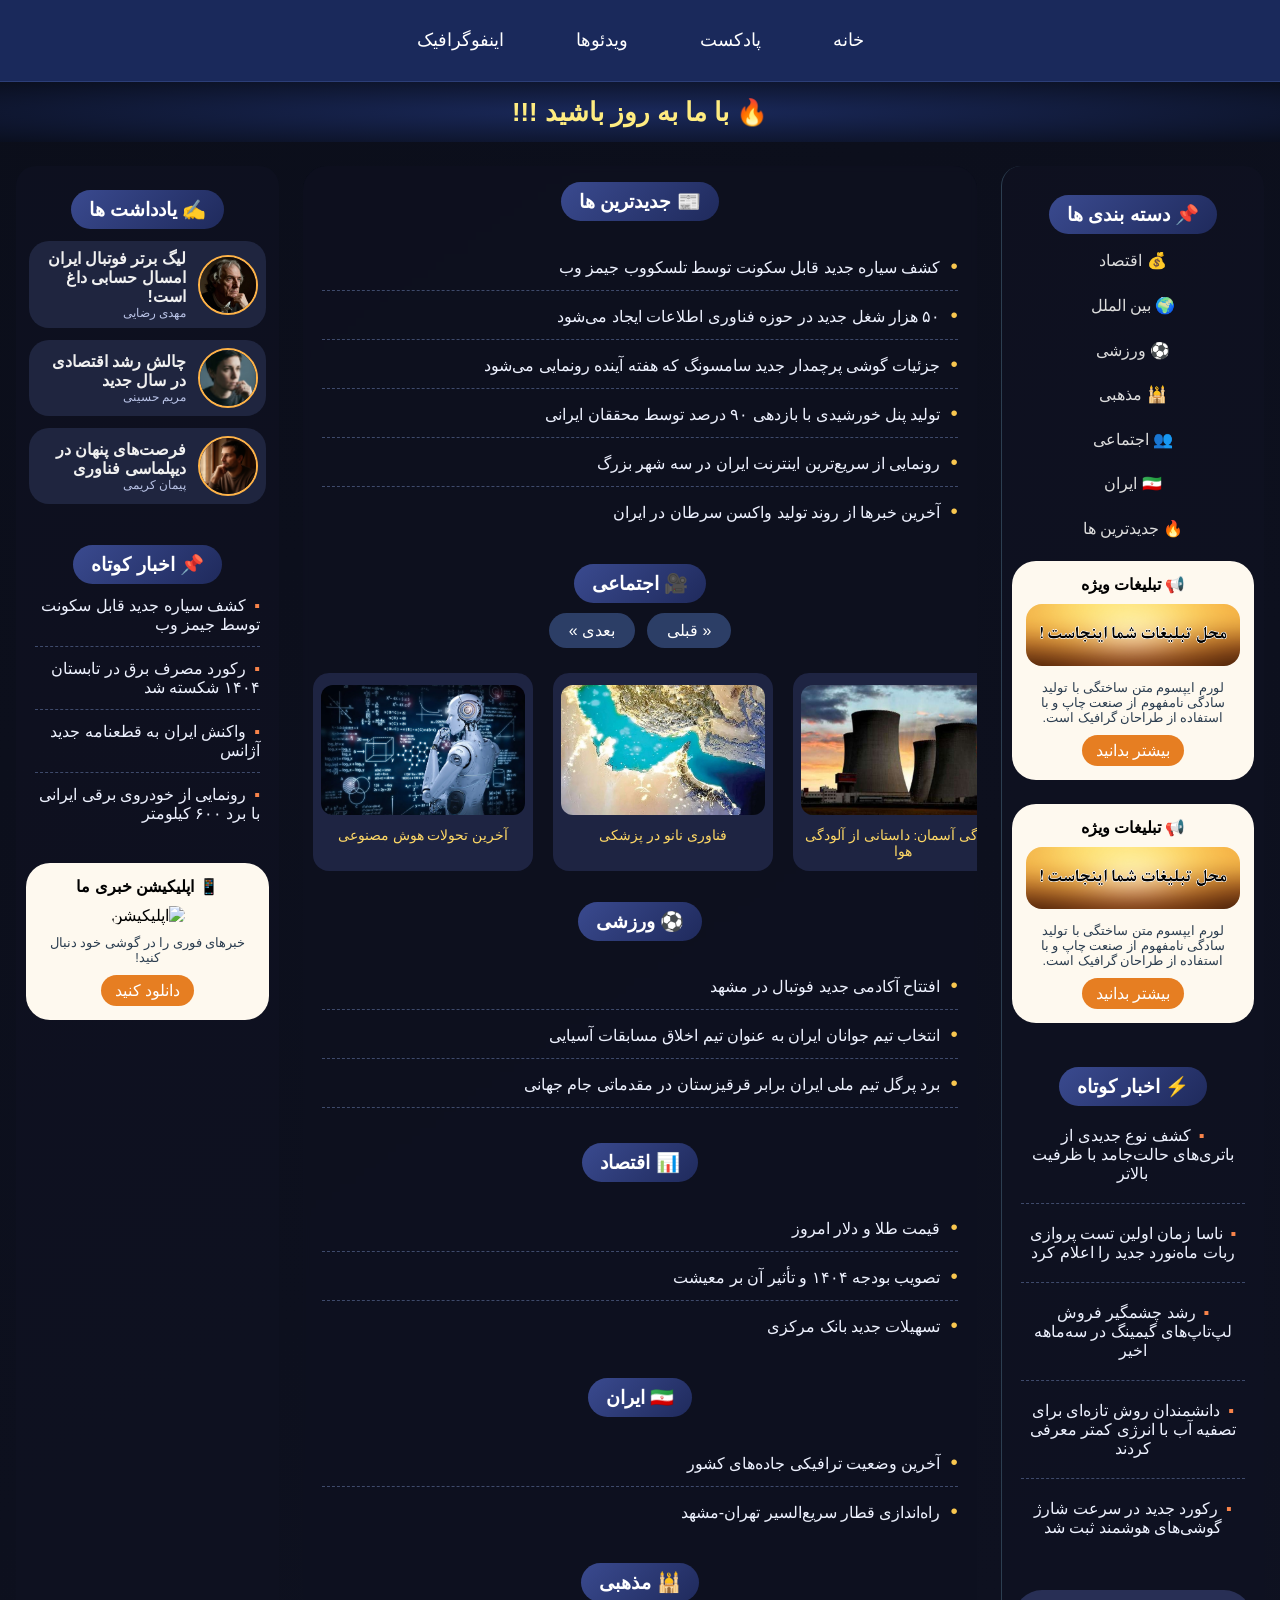
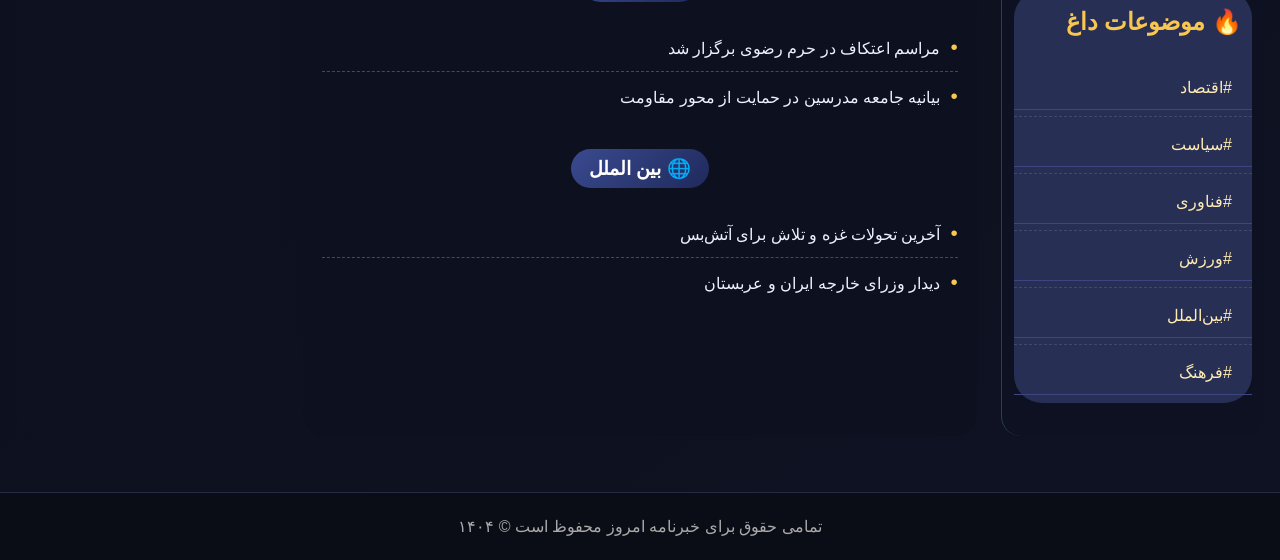
==== index.html @ b16446d0 "Add files via upload" ====
<!DOCTYPE html>
<html lang="fa" dir="rtl">
<head>
    <meta charset="UTF-8">
    <meta name="viewport" content="width=device-width, initial-scale=1.0">
    <title>خبرنامه امروز | جامع‌ترین سامانه خبری</title>
    <link rel="stylesheet" href="index.css">
    <script src="jquery-3.3.1.min.js"></script>
</head>
<body>
    <header>
        <nav>
            <ul>
                <button class="close">✖ بستن</button>
                <li><a href="#">خانه</a></li>
                <li><a href="#">پادکست</a></li>
                <li><a href="#">ویدئوها</a></li>
                <li><a href="#">اینفوگرافیک</a></li>
            </ul>
            <div class="nav-title">
                <h1>🔥 با ما به روز باشید !!!</h1>
            </div>
        </nav>
        <button class="ham">☰ منو</button>
    </header>

    <section>
        <!-- راست: دسته بندی و تبلیغات -->
        <div class="right">
            <div class="titr"><h1>📌 دسته بندی ها</h1></div>
            <li><a href="#economics">💰 اقتصاد</a></li>
            <li><a href="#national">🌍 بین الملل</a></li>
            <li><a href="#sport">⚽ ورزشی</a></li>
            <li><a href="#religion">🕌 مذهبی</a></li>
            <li><a href="#ejtemaie">👥 اجتماعی</a></li>
            <li><a href="#iran">🇮🇷 ایران</a></li>
            <li><a href="#news">🔥 جدیدترین ها</a></li>

            <div class="ads">
                <div class="ad-container">
                    <h4>📢 تبلیغات ویژه</h4>
                    <img src="img/ads.jpg" alt="ads">
                    <p class="ad-text">لورم ایپسوم متن ساختگی با تولید سادگی نامفهوم از صنعت چاپ و با استفاده از طراحان گرافیک است.</p>
                    <a href="#" class="ad-link">بیشتر بدانید</a>
                </div>
                <div class="ad-container">
                    <h4>📢 تبلیغات ویژه</h4>
                    <img src="img/ads.jpg" alt="ads">
                    <p class="ad-text">لورم ایپسوم متن ساختگی با تولید سادگی نامفهوم از صنعت چاپ و با استفاده از طراحان گرافیک است.</p>
                    <a href="#" class="ad-link">بیشتر بدانید</a>
                </div>
            </div>

            <div class="shorts">
                <div class="titr"><h1>⚡ اخبار کوتاه</h1></div>
                <li><a href="#">کشف نوع جدیدی از باتری‌های حالت‌جامد با ظرفیت بالاتر</a></li><hr>
                <li><a href="#">ناسا زمان اولین تست پروازی ربات ماه‌نورد جدید را اعلام کرد</a></li><hr>
                <li><a href="#">رشد چشمگیر فروش لپ‌تاپ‌های گیمینگ در سه‌ماهه اخیر</a></li><hr>
                <li><a href="#">دانشمندان روش تازه‌ای برای تصفیه آب با انرژی کمتر معرفی کردند</a></li><hr>
                <li><a href="#">رکورد جدید در سرعت شارژ گوشی‌های هوشمند ثبت شد</a></li>
            </div>

            <div class="hot-news">
                <h2 style="margin-bottom: 20px; padding: 10px;">🔥 موضوعات داغ</h2>
                <a href="#">#اقتصاد</a><hr>
                <a href="#">#سیاست</a><hr>
                <a href="#">#فناوری</a><hr>
                <a href="#">#ورزش</a><hr>
                <a href="#">#بین‌الملل</a><hr>
                <a href="#">#فرهنگ</a>
            </div>
        </div>

        <!-- مرکز: جدیدترین اخبار و اسلایدر -->
        <div class="center">
            <div class="titr"><h1 id="news">📰 جدیدترین ها</h1></div>
            <div class="news">
                <li><a href="#">کشف سیاره جدید قابل سکونت توسط تلسکووب جیمز وب</a></li><hr>
                <li><a href="#">۵۰ هزار شغل جدید در حوزه فناوری اطلاعات ایجاد می‌شود</a></li><hr>
                <li><a href="index2.html">جزئیات گوشی پرچمدار جدید سامسونگ که هفته آینده رونمایی می‌شود</a></li><hr>
                <li><a href="#">تولید پنل خورشیدی با بازدهی ۹۰ درصد توسط محققان ایرانی</a></li><hr>
                <li><a href="#">رونمایی از سریع‌ترین اینترنت ایران در سه شهر بزرگ</a></li><hr>
                <li><a href="#">آخرین خبرها از روند تولید واکسن سرطان در ایران</a></li>
            </div>

            <div class="titr"><h1 id="ejtemaie">🎥 اجتماعی</h1></div>
            <div class="video-slider-btn">
                <button class="prev" type="button">« قبلی</button>
                <button class="next" type="button">بعدی »</button>
            </div>
            <!-- مهم: این div همون .video-slider هست که jQuery روش animate می‌کنه -->
            <div class="video-slider">
                <div class="videos">
                    <div class="video-item"><img src="img/1.webp" alt=""><a href="#">کودکان فراموش شده: پنهان از نگاه دنیا</a></div>
                    <div class="video-item"><img src="img/2.webp" alt=""><a href="#">نگاهی از درون دود: روایت رنج</a></div>
                    <div class="video-item"><img src="img/3.jpg" alt=""><a href="#">بذر امید: دستانی که زمین را می‌پرورانند</a></div>
                    <div class="video-item"><img src="img/4.webp" alt=""><a href="#">آوازِ جنگل: ریتمِ زندگیِ وحشی</a></div>
                    <div class="video-item"><img src="img/5.jpg" alt=""><a href="#">تیره‌گی آسمان: داستانی از آلودگی هوا</a></div>
                    <div class="video-item"><img src="img/6.jpg" alt=""><a href="#">فناوری نانو در پزشکی</a></div>
                    <div class="video-item"><img src="img/AI-Cover.webp" alt=""><a href="#">آخرین تحولات هوش مصنوعی</a></div>
                </div>
            </div>

            <div class="titr"><h1 id="sport">⚽ ورزشی</h1></div>
            <div class="news">
                <li><a href="#">افتتاح آکادمی جدید فوتبال در مشهد</a></li><hr>
                <li><a href="#">انتخاب تیم جوانان ایران به عنوان تیم اخلاق مسابقات آسیایی</a></li><hr>
                <li><a href="#">برد پرگل تیم ملی ایران برابر قرقیزستان در مقدماتی جام جهانی</a></li><hr>
            </div>

            <div class="titr"><h1 id="economics">📊 اقتصاد</h1></div>
            <div class="news">
                <li><a href="#">قیمت طلا و دلار امروز</a></li><hr>
                <li><a href="#">تصویب بودجه ۱۴۰۴ و تأثیر آن بر معیشت</a></li><hr>
                <li><a href="#">تسهیلات جدید بانک مرکزی</a></li>
            </div>

            <div class="titr"><h1 id="iran">🇮🇷 ایران</h1></div>
            <div class="news">
                <li><a href="#">آخرین وضعیت ترافیکی جاده‌های کشور</a></li><hr>
                <li><a href="#">راه‌اندازی قطار سریع‌السیر تهران-مشهد</a></li>
            </div>

            <div class="titr"><h1 id="religion">🕌 مذهبی</h1></div>
            <div class="news">
                <li><a href="#">مراسم اعتکاف در حرم رضوی برگزار شد</a></li><hr>
                <li><a href="#">بیانیه جامعه مدرسین در حمایت از محور مقاومت</a></li>
            </div>

            <div class="titr"><h1 id="national">🌐 بین الملل</h1></div>
            <div class="news">
                <li><a href="#">آخرین تحولات غزه و تلاش برای آتش‌بس</a></li><hr>
                <li><a href="#">دیدار وزرای خارجه ایران و عربستان</a></li>
            </div>
        </div>

        <!-- چپ: یادداشت‌ها و اخبار کوتاه -->
        <div class="left">
            <div class="titr"><h1>✍️ یادداشت ها</h1></div>
            <div class="main">
                <div class="container">
                    <img src="img/person1.webp" alt="نویسنده">
                    <div class="container-text">
                        <a href="index3.html">لیگ برتر فوتبال ایران امسال حسابی داغ است!</a>
                        <!-- <span style="color:#e67e22; font-weight: bolder;">لینک شده برای دیدن دیزاین صفحه متن کامل خبر</span> -->
                        <p>مهدی رضایی</p>
                    </div>
                </div>
            </div>
            <div class="main">
                <div class="container">
                    <img src="img/person2.jpg" alt="نویسنده">
                    <div class="container-text">
                        <a href="#">چالش رشد اقتصادی در سال جدید</a>
                        <p>مریم حسینی</p>
                    </div>
                </div>
            </div>
            <div class="main">
                <div class="container">
                    <img src="img/person3.png" alt="نویسنده">
                    <div class="container-text">
                        <a href="#">فرصت‌های پنهان در دیپلماسی فناوری</a>
                        <p>پیمان کریمی</p>
                    </div>
                </div>
            </div>

            <div class="shorts">
                <div class="titr"><h1>📌 اخبار کوتاه</h1></div>
                <li><a href="#">کشف سیاره جدید قابل سکونت توسط جیمز وب</a></li><hr>
                <li><a href="#">رکورد مصرف برق در تابستان ۱۴۰۴ شکسته شد</a></li><hr>
                <li><a href="#">واکنش ایران به قطعنامه جدید آژانس</a></li><hr>
                <li><a href="#">رونمایی از خودروی برقی ایرانی با برد ۶۰۰ کیلومتر</a></li>
            </div>

            <div class="ads">
                <div class="ad-container">
                    <h4>📱 اپلیکیشن خبری ما</h4>
                    <img src="https://picsum.photos/id/0/300/150" alt="اپلیکیشن">
                    <p class="ad-text">خبرهای فوری را در گوشی خود دنبال کنید!</p>
                    <a href="#" class="ad-link">دانلود کنید</a>
                </div>
            </div>
        </div>

        
        
    </section>

    <footer>
        <span>تمامی حقوق برای خبرنامه امروز محفوظ است © ۱۴۰۴</span>
    </footer>

    <script src="index.js"></script>
</body>
</html>
---- index.css ----
* {
    margin: 0;
    padding: 0;
    box-sizing: border-box;
}

body {
    background: linear-gradient(145deg, #0b0e1a 0%, #0f1222 100%);
    scroll-behavior: smooth;
    font-family:sans-serif;
}

@font-face {
    font-family: 'IRANround';
    src: url(font/IRAN\ Rounded.ttf);
}

/* هدر و نویگیشن */
header {
    position: sticky;
    top: 0;
    z-index: 1000;
    background-color: #0f1222;
}

nav ul {
    display: flex;
    flex-direction: row;
    gap: 40px;
    justify-content: center;
    padding: 30px;
    font-size: 1.1rem;
    align-items: center;
    border-bottom: 1px solid #2c3e77;
    background-color: #1A295B;
    list-style: none;
}

nav li a {
    text-decoration: none;
    color: white;
    transition: 0.2s ease;
    padding: 8px 16px;
    border-radius: 30px;
}

nav li a:hover {
    background-color: white;
    color: black;
}

.nav-title {
    background: radial-gradient(#1A295B, #0a0f1f);
    text-align: center;
    padding: 15px;
}

.nav-title h1 {
    color: #ffec80;
    font-size: 1.6rem;
    background: none;
    display: inline-block;
}

.ham {
    display: none;
    padding: 10px 18px;
    border-radius: 40px;
    font-size: 1.1rem;
    background-color: #1A295B;
    color: white;
    border: none;
    cursor: pointer;
    margin: 12px 15px;
}

.close {
    display: none;
    padding: 10px 18px;
    border-radius: 40px;
    font-size: 1.1rem;
    background-color: #dc3545;
    color: white;
    border: none;
    cursor: pointer;
}

/* بخش سه ستونی */
section {
    display: flex;
    flex-direction: row;
    justify-content: space-between;
    padding: 1.5rem 1rem;
    gap: 1.5rem;
}

/* راست */
.right {
    width: 22%;
    background: rgba(15, 18, 34, 0.7);
    border-left: 1px solid #2c3e50;
    border-radius: 20px;
    padding: 0.8rem 0;
}

.right li {
    list-style: none;
    text-align: center;
    margin: 0.6rem 0;
}

.right li a {
    text-decoration: none;
    color: #ddd;
    display: block;
    padding: 8px;
    border-radius: 40px;
}

.right li a:hover {
    background: #ffffff20;
    color: #ffd966;
}

/* مرکز */
.center {
    width: 54%;
    background: #0e1120cc;
    border-radius: 24px;
    backdrop-filter: blur(3px);
}

/* چپ */
.left {
    width: 22%;
    background: rgba(15, 18, 34, 0.7);
    border-radius: 20px;
    padding: 0.5rem 0;
}

/* تیترها */
.titr {
    text-align: center;
    margin: 1rem 0 0.5rem;
}

.titr h1 {
    background: linear-gradient(135deg, #3a4a8f, #1f2a5c);
    padding: 8px 18px;
    border-radius: 40px;
    font-size: 1.2rem;
    display: inline-block;
    color: white;
}

/* اخبار */
.news, .shorts {
    padding: 0.8rem 1.2rem;
}

.news li, .shorts li {
    list-style: none;
    margin: 12px 0;
}

.news li a, .shorts li a {
    color: #eef2ff;
    text-decoration: none;
    display: block;
}

.news li a::before {
    content: "•";
    color: #f9c74f;
    font-size: 1.3rem;
    margin-left: 10px;
}

.shorts li a::before {
    content: "▪";
    color: #f9844a;
    margin-left: 8px;
}

.news li a:hover, .shorts li a:hover {
    color: #ffbc6e;
    padding-right: 5px;
}

hr {
    border: 0;
    border-top: 1px dashed #3e4a6b;
    margin: 6px 0;
}

/* ==================== */
/* اسلایدر ویدئویی - اصلاح شده برای کار با دکمه‌ها */
/* ==================== */
.video-slider {
    overflow-x: auto;
    overflow-y: hidden;
    white-space: nowrap;
    scroll-behavior: smooth;
    padding: 15px 10px;
    margin: 10px 0;
    direction: ltr;
    cursor: grab;
    scrollbar-width: thin;
}

.video-slider::-webkit-scrollbar {
    height: 6px;
}

.video-slider::-webkit-scrollbar-track {
    background: #1e2442;
    border-radius: 10px;
}

.video-slider::-webkit-scrollbar-thumb {
    background: #ffb347;
    border-radius: 10px;
}

.videos {
    display: inline-flex;
    gap: 20px;
    direction: rtl;
}

.video-item {
    display: inline-block;
    width: 220px;
    text-align: center;
    background: #1e2442;
    border-radius: 16px;
    padding: 12px 8px;
    transition: 0.2s;
    white-space: normal;
}

.video-item img {
    width: 100%;
    height: 130px;
    object-fit: cover;
    border-radius: 12px;
}

.video-item a {
    color: #ffd966;
    text-decoration: none;
    font-size: 0.85rem;
    display: block;
    margin-top: 8px;
}

.video-item:hover {
    transform: scale(1.02);
    background: #2a3155;
}

.video-slider-btn {
    display: flex;
    gap: 12px;
    justify-content: center;
    margin: 10px 0;
}

.prev, .next {
    background: #2c3e66;
    border: none;
    padding: 8px 20px;
    font-size: 1rem;
    border-radius: 40px;
    color: white;
    cursor: pointer;
    transition: 0.2s;
}

.prev:hover, .next:hover {
    background: #e67e22;
    transform: scale(1.05);
}

/* یادداشت‌ها */
.main {
    display: flex;
    justify-content: center;
    margin: 12px 0;
}

.container {
    background: #1f253f;
    width: 90%;
    display: flex;
    align-items: center;
    border-radius: 20px;
    padding: 8px;
    gap: 12px;
}

.container img {
    width: 60px;
    height: 60px;
    border-radius: 50%;
    object-fit: cover;
    border: 2px solid #ffb347;
}

.container-text a {
    color: #f0f0f0;
    text-decoration: none;
    font-weight: bold;
}

.container-text p {
    color: #b9c3e6;
    font-size: 0.75rem;
}

/* هات نیوز */
.hot-news {
    background: #282f55;
    border-radius: 28px;
    margin: 20px 12px;
    padding: 8px 0;
}

.hot-news a {
    display: block;
    color: #ffecb3;
    text-decoration: none;
    padding: 12px 20px;
    border-bottom: 1px solid #3d4680;
}

.hot-news h2{
    color: #f9c74f;
}

/* تبلیغات */
.ads {
    margin: 15px 10px;
    display: flex;
    flex-direction: column;
    gap: 24px;
}

.ad-container {
    background: #fef9ef;
    border-radius: 24px;
    padding: 14px;
    text-align: center;
}

.ad-container img {
    width: 100%;
    max-height: 140px;
    object-fit: cover;
    border-radius: 16px;
}

.ad-text {
    font-size: 0.8rem;
    color: #2c3e50;
    margin: 10px 0;
}

.ad-link {
    background: #e67e22;
    color: white;
    padding: 6px 14px;
    border-radius: 40px;
    text-decoration: none;
    display: inline-block;
}

.ad-container h4{
margin-bottom: 10px;
}



/* فوتر */
footer {
    background: #0a0c16;
    text-align: center;
    padding: 1.5rem;
    color: #aaa;
    border-top: 1px solid #252b44;
    margin-top: 2rem;
}



/* ریسپانسیو */
@media (max-width: 880px) {
    section {
        flex-direction: column;
        align-items: center;
    }
    .right, .center, .left {
        width: 98%;
        margin-bottom: 20px;
    }

    nav ul {
        display: none;
        flex-direction: column;
        position: absolute;
        top: 80px;
        right: 0;
        width: 260px;
        background: #10162e6e;
        backdrop-filter: blur(10px);
        border-radius: 20px;
        padding: 20px;
        z-index: 1200;
        gap: 1rem;
    }
    nav ul li{
        margin-bottom: 20px;
        margin-top: 20px;
    }
    .ham {
        display: inline-block;
    }
    .close {
        display: block;
        width: fit-content;
    }
    .video-item {
        width: 180px;
    }
}
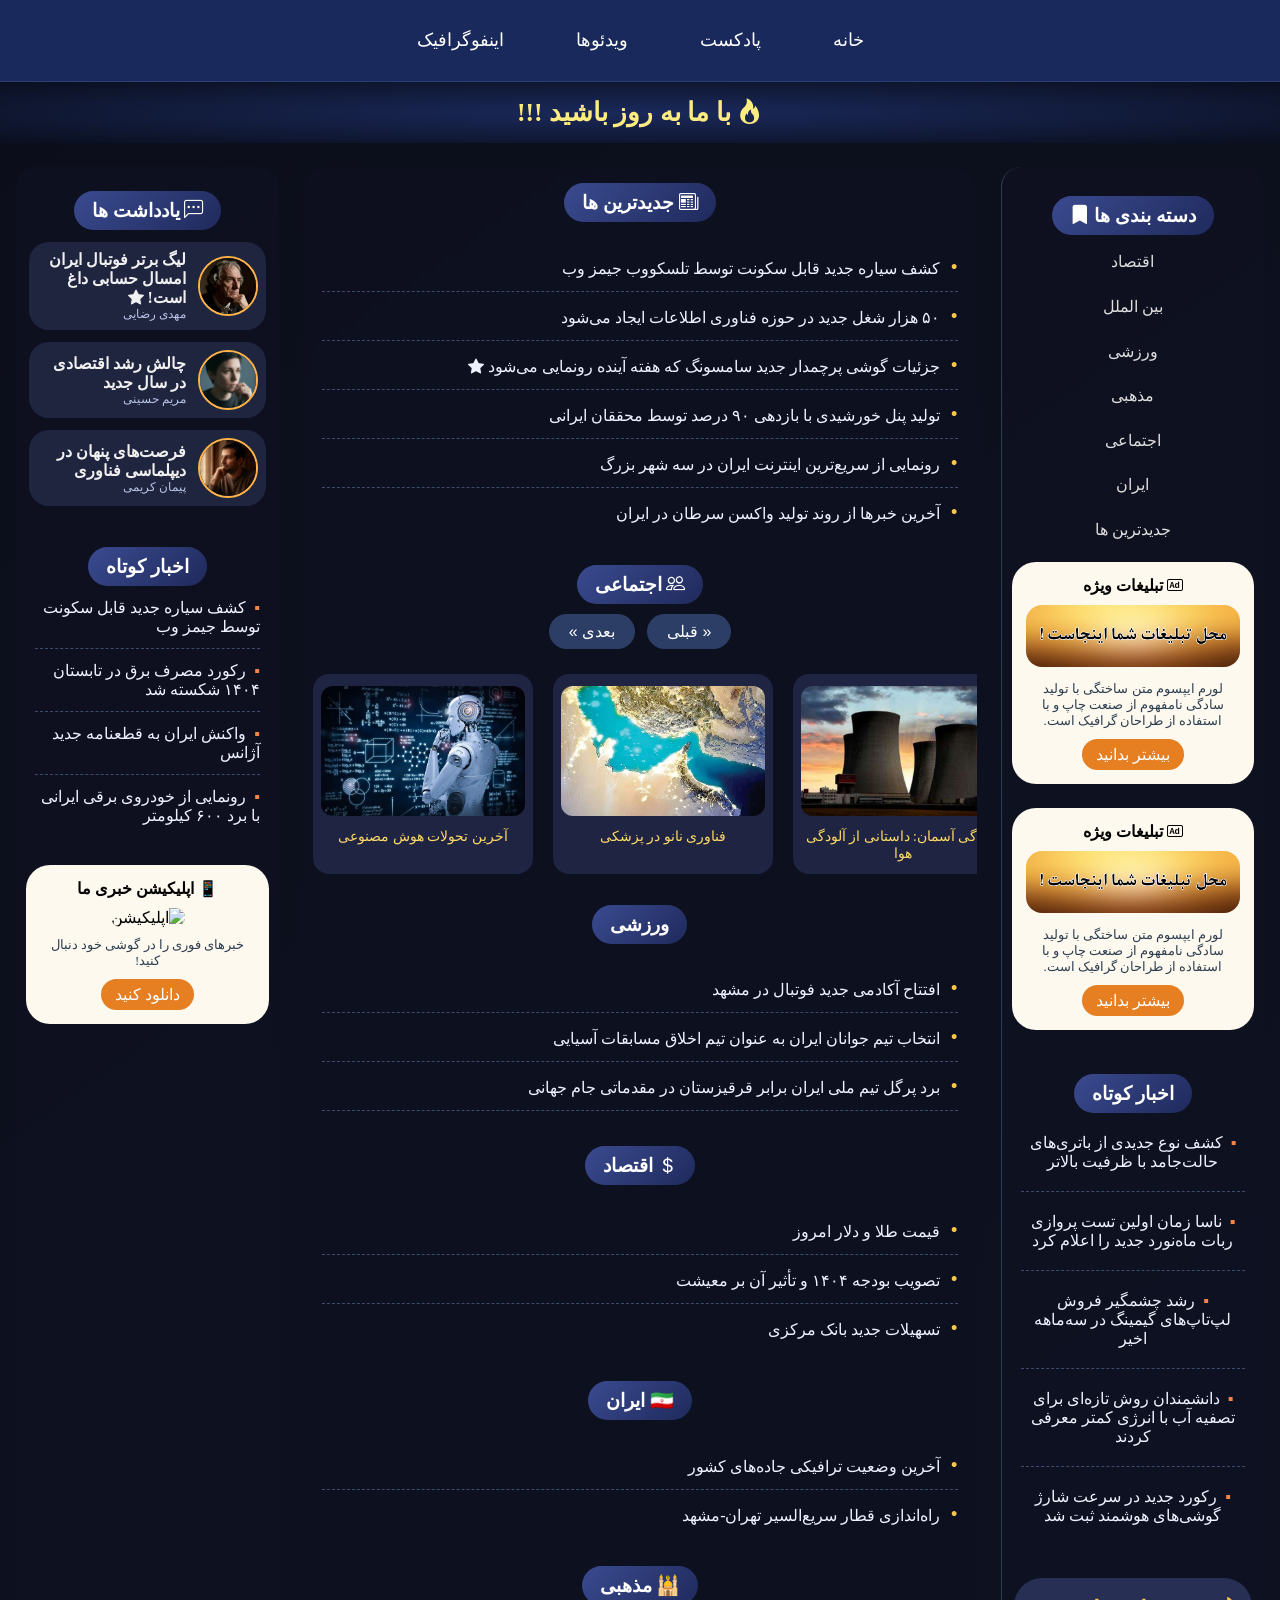
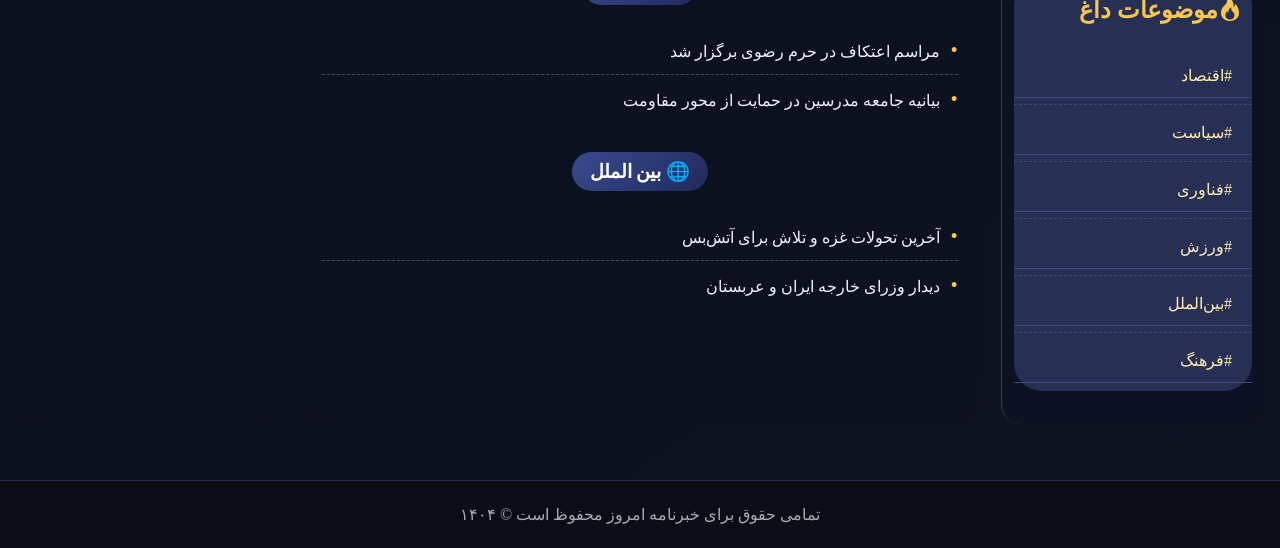
==== commit 2093e5d0: "Update index.html" ====
--- a/index.html
+++ b/index.html
@@ -6,6 +6,7 @@
     <title>خبرنامه امروز | جامع‌ترین سامانه خبری</title>
     <link rel="stylesheet" href="index.css">
     <script src="jquery-3.3.1.min.js"></script>
+      <link rel="stylesheet" href="https://cdn.jsdelivr.net/npm/bootstrap-icons@1.13.1/font/bootstrap-icons.min.css" />
 </head>
 <body>
     <header>
@@ -18,7 +19,7 @@
                 <li><a href="#">اینفوگرافیک</a></li>
             </ul>
             <div class="nav-title">
-                <h1>🔥 با ما به روز باشید !!!</h1>
+                <h1><i class="bi bi-fire"></i> با ما به روز باشید !!!</h1>
             </div>
         </nav>
         <button class="ham">☰ منو</button>
@@ -27,24 +28,24 @@
     <section>
         <!-- راست: دسته بندی و تبلیغات -->
         <div class="right">
-            <div class="titr"><h1>📌 دسته بندی ها</h1></div>
-            <li><a href="#economics">💰 اقتصاد</a></li>
-            <li><a href="#national">🌍 بین الملل</a></li>
-            <li><a href="#sport">⚽ ورزشی</a></li>
-            <li><a href="#religion">🕌 مذهبی</a></li>
-            <li><a href="#ejtemaie">👥 اجتماعی</a></li>
-            <li><a href="#iran">🇮🇷 ایران</a></li>
-            <li><a href="#news">🔥 جدیدترین ها</a></li>
+            <div class="titr"><h1 id="news">دسته بندی ها <i class="bi bi-bookmark-fill"></i></h1></div>
+            <li><a href="#economics">اقتصاد</a></li>
+            <li><a href="#national">بین الملل</a></li>
+            <li><a href="#sport">ورزشی</a></li>
+            <li><a href="#religion">مذهبی</a></li>
+            <li><a href="#ejtemaie">اجتماعی</a></li>
+            <li><a href="#iran">ایران</a></li>
+            <li><a href="#news">جدیدترین ها</a></li>
 
             <div class="ads">
                 <div class="ad-container">
-                    <h4>📢 تبلیغات ویژه</h4>
+                    <h4><i class="bi bi-badge-ad"></i> تبلیغات ویژه</h4>
                     <img src="img/ads.jpg" alt="ads">
                     <p class="ad-text">لورم ایپسوم متن ساختگی با تولید سادگی نامفهوم از صنعت چاپ و با استفاده از طراحان گرافیک است.</p>
                     <a href="#" class="ad-link">بیشتر بدانید</a>
                 </div>
                 <div class="ad-container">
-                    <h4>📢 تبلیغات ویژه</h4>
+                    <h4><i class="bi bi-badge-ad"></i> تبلیغات ویژه</h4>
                     <img src="img/ads.jpg" alt="ads">
                     <p class="ad-text">لورم ایپسوم متن ساختگی با تولید سادگی نامفهوم از صنعت چاپ و با استفاده از طراحان گرافیک است.</p>
                     <a href="#" class="ad-link">بیشتر بدانید</a>
@@ -52,7 +53,7 @@
             </div>
 
             <div class="shorts">
-                <div class="titr"><h1>⚡ اخبار کوتاه</h1></div>
+                <div class="titr"><h1>اخبار کوتاه</h1></div>
                 <li><a href="#">کشف نوع جدیدی از باتری‌های حالت‌جامد با ظرفیت بالاتر</a></li><hr>
                 <li><a href="#">ناسا زمان اولین تست پروازی ربات ماه‌نورد جدید را اعلام کرد</a></li><hr>
                 <li><a href="#">رشد چشمگیر فروش لپ‌تاپ‌های گیمینگ در سه‌ماهه اخیر</a></li><hr>
@@ -61,7 +62,7 @@
             </div>
 
             <div class="hot-news">
-                <h2 style="margin-bottom: 20px; padding: 10px;">🔥 موضوعات داغ</h2>
+                <h2 style="margin-bottom: 20px; padding: 10px;"><i class="bi bi-fire"></i>موضوعات داغ</h2>
                 <a href="#">#اقتصاد</a><hr>
                 <a href="#">#سیاست</a><hr>
                 <a href="#">#فناوری</a><hr>
@@ -73,17 +74,17 @@
 
         <!-- مرکز: جدیدترین اخبار و اسلایدر -->
         <div class="center">
-            <div class="titr"><h1 id="news">📰 جدیدترین ها</h1></div>
+            <div class="titr"><h1 id="news"><i class="bi bi-newspaper"></i> جدیدترین ها</h1></div>
             <div class="news">
                 <li><a href="#">کشف سیاره جدید قابل سکونت توسط تلسکووب جیمز وب</a></li><hr>
                 <li><a href="#">۵۰ هزار شغل جدید در حوزه فناوری اطلاعات ایجاد می‌شود</a></li><hr>
-                <li><a href="index2.html">جزئیات گوشی پرچمدار جدید سامسونگ که هفته آینده رونمایی می‌شود</a></li><hr>
+                <li><a href="index2.html">جزئیات گوشی پرچمدار جدید سامسونگ که هفته آینده رونمایی می‌شود <i class="bi bi-star-fill"></i></a></li><hr>
                 <li><a href="#">تولید پنل خورشیدی با بازدهی ۹۰ درصد توسط محققان ایرانی</a></li><hr>
                 <li><a href="#">رونمایی از سریع‌ترین اینترنت ایران در سه شهر بزرگ</a></li><hr>
                 <li><a href="#">آخرین خبرها از روند تولید واکسن سرطان در ایران</a></li>
             </div>
 
-            <div class="titr"><h1 id="ejtemaie">🎥 اجتماعی</h1></div>
+            <div class="titr"><h1 id="ejtemaie"><i class="bi bi-people"></i> اجتماعی</h1></div>
             <div class="video-slider-btn">
                 <button class="prev" type="button">« قبلی</button>
                 <button class="next" type="button">بعدی »</button>
@@ -101,14 +102,14 @@
                 </div>
             </div>
 
-            <div class="titr"><h1 id="sport">⚽ ورزشی</h1></div>
+            <div class="titr"><h1 id="sport">ورزشی</h1></div>
             <div class="news">
                 <li><a href="#">افتتاح آکادمی جدید فوتبال در مشهد</a></li><hr>
                 <li><a href="#">انتخاب تیم جوانان ایران به عنوان تیم اخلاق مسابقات آسیایی</a></li><hr>
                 <li><a href="#">برد پرگل تیم ملی ایران برابر قرقیزستان در مقدماتی جام جهانی</a></li><hr>
             </div>
 
-            <div class="titr"><h1 id="economics">📊 اقتصاد</h1></div>
+            <div class="titr"><h1 id="economics"><i class="bi bi-currency-dollar"></i> اقتصاد</h1></div>
             <div class="news">
                 <li><a href="#">قیمت طلا و دلار امروز</a></li><hr>
                 <li><a href="#">تصویب بودجه ۱۴۰۴ و تأثیر آن بر معیشت</a></li><hr>
@@ -136,12 +137,12 @@
 
         <!-- چپ: یادداشت‌ها و اخبار کوتاه -->
         <div class="left">
-            <div class="titr"><h1>✍️ یادداشت ها</h1></div>
+            <div class="titr"><h1><i class="bi bi-chat-left-dots"></i> یادداشت ها</h1></div>
             <div class="main">
                 <div class="container">
                     <img src="img/person1.webp" alt="نویسنده">
                     <div class="container-text">
-                        <a href="index3.html">لیگ برتر فوتبال ایران امسال حسابی داغ است!</a>
+                        <a href="index3.html">لیگ برتر فوتبال ایران امسال حسابی داغ است! <i class="bi bi-star-fill"></i></a>
                         <!-- <span style="color:#e67e22; font-weight: bolder;">لینک شده برای دیدن دیزاین صفحه متن کامل خبر</span> -->
                         <p>مهدی رضایی</p>
                     </div>
@@ -167,7 +168,7 @@
             </div>
 
             <div class="shorts">
-                <div class="titr"><h1>📌 اخبار کوتاه</h1></div>
+                <div class="titr"><h1>اخبار کوتاه</h1></div>
                 <li><a href="#">کشف سیاره جدید قابل سکونت توسط جیمز وب</a></li><hr>
                 <li><a href="#">رکورد مصرف برق در تابستان ۱۴۰۴ شکسته شد</a></li><hr>
                 <li><a href="#">واکنش ایران به قطعنامه جدید آژانس</a></li><hr>
@@ -193,5 +194,6 @@
     </footer>
 
     <script src="index.js"></script>
+    <script>  alert("برای دبدن باقی صفحات رو المان های ستاره دار کلیک کنید")</script>
 </body>
-</html>+</html>
--- a/index.css
+++ b/index.css
@@ -7,7 +7,7 @@
 body {
     background: linear-gradient(145deg, #0b0e1a 0%, #0f1222 100%);
     scroll-behavior: smooth;
-    font-family:sans-serif;
+    font-family:'IRANround';
 }
 
 @font-face {
@@ -432,4 +432,4 @@
     .video-item {
         width: 180px;
     }
-}+}
